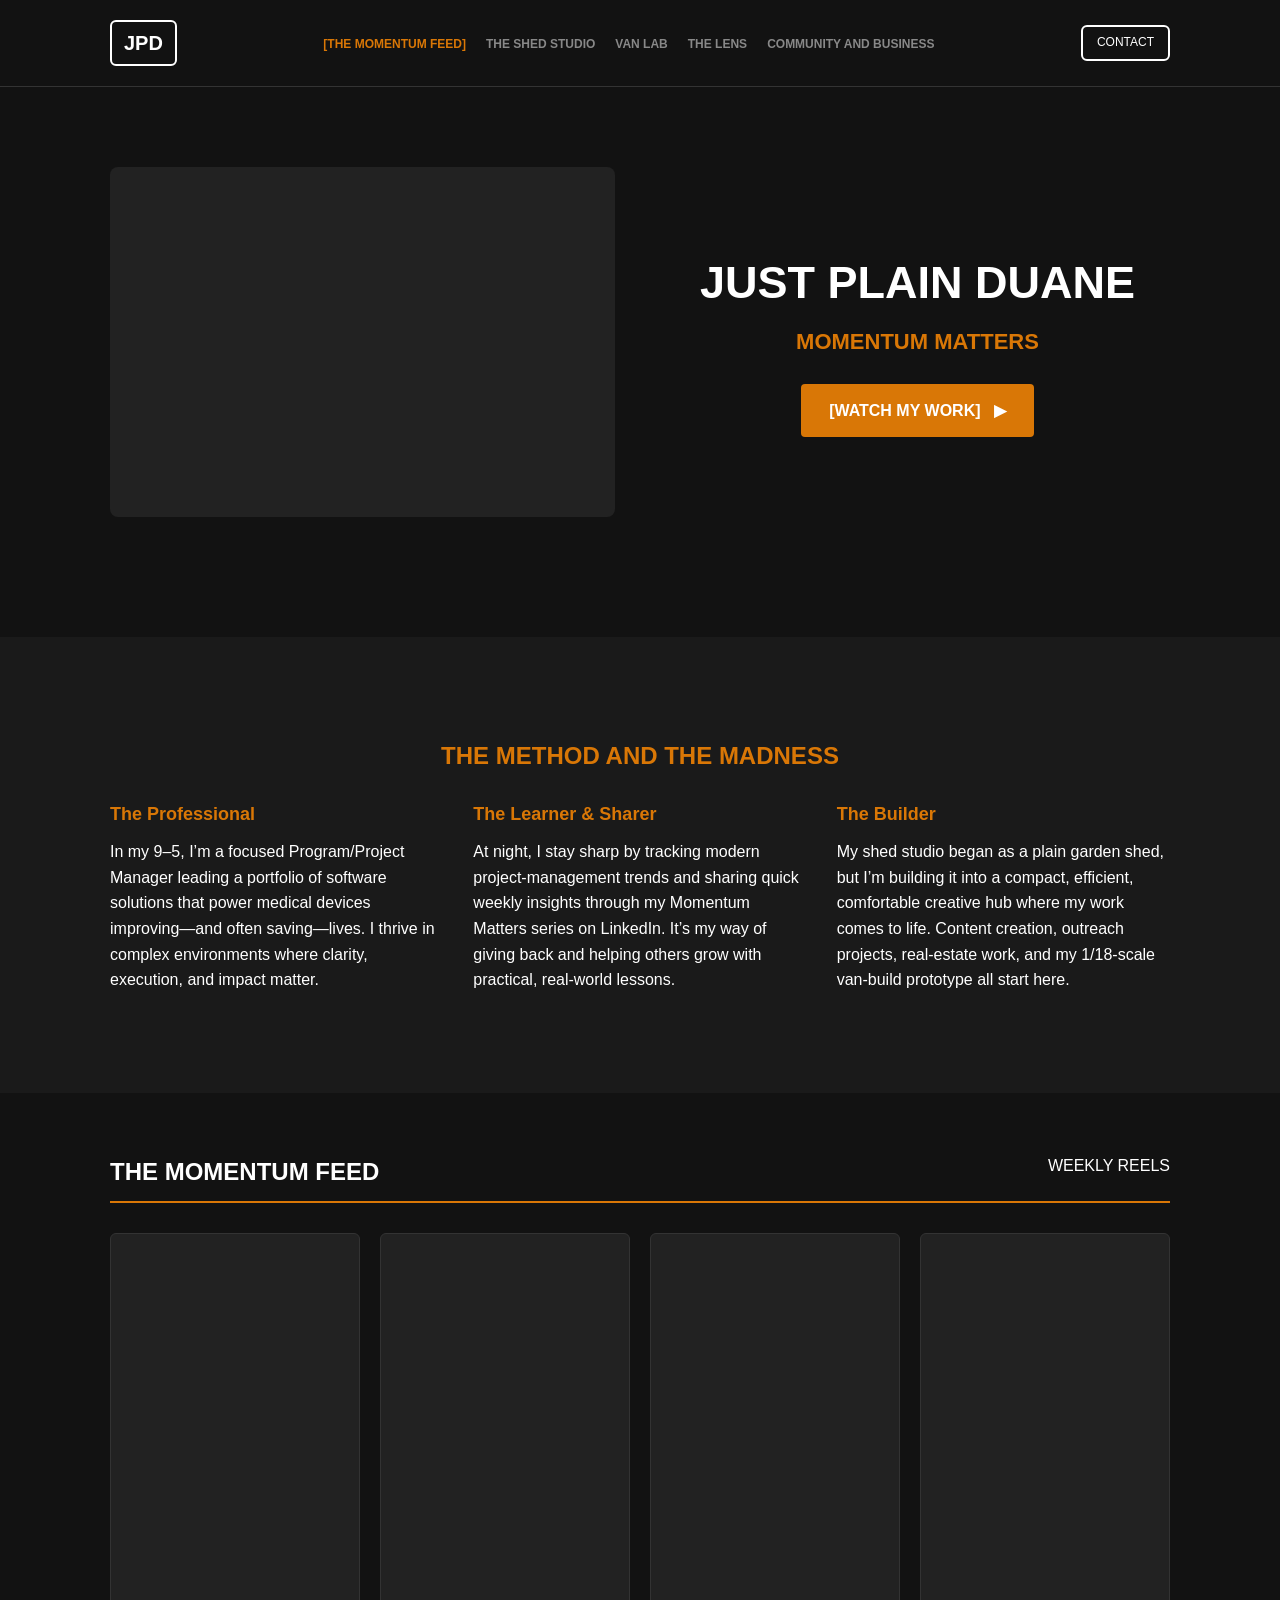
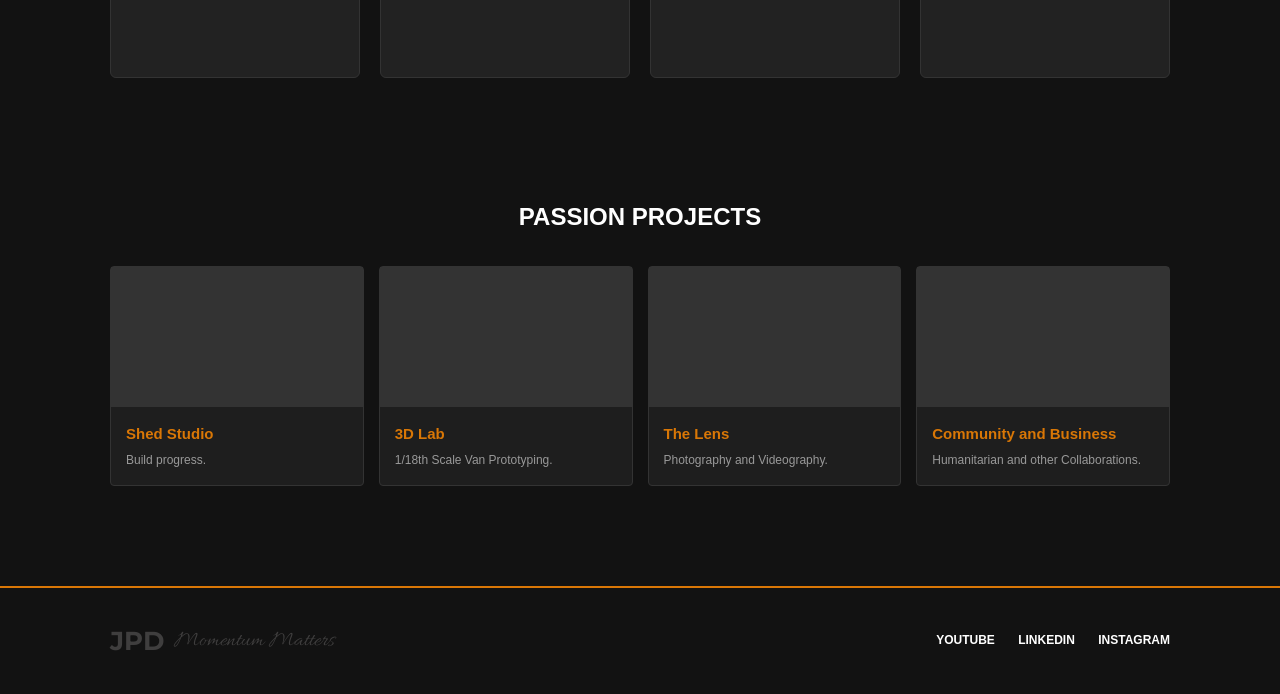
==== index.html @ 59cb5294 "Method section Mobile fix" ====
<!DOCTYPE html>
<html lang="en">
<head>
    <meta charset="UTF-8">
    <meta name="viewport" content="width=device-width, initial-scale=1.0">
    <link href="https://fonts.googleapis.com/css2?family=Montserrat:wght@700&family=Pacifico&display=swap" rel="stylesheet">
    <link href="https://fonts.googleapis.com/css2?family=Great+Vibes&display=swap" rel="stylesheet">
    <link href="https://fonts.googleapis.com/css2?family=Dancing+Script:wght@400&display=swap" rel="stylesheet">
    <link href="https://fonts.googleapis.com/css2?family=Allura&display=swap" rel="stylesheet">
    <link href="https://fonts.googleapis.com/css2?family=Parisienne&display=swap" rel="stylesheet">
    <title>JPD | Momentum Matters</title>
    <link rel="stylesheet" href="style.css">
</head>

<body>

<header class="main-header">
    <div class="container header-container">
        <div class="logo-box">JPD</div>

        <nav class="main-nav">
            <ul>
                <li><a href="#" class="active">[THE MOMENTUM FEED]</a></li>
                <li><a href="#">THE SHED STUDIO</a></li>
                <li><a href="#">VAN LAB</a></li>
                <li><a href="#">THE LENS</a></li>
                <li><a href="#">COMMUNITY AND BUSINESS</a></li>
            </ul>
        </nav>

        <div class="hamburger" id="hamburger">
            <span></span><span></span><span></span>
        </div>

        <a href="#" class="btn-outline">CONTACT</a>
    </div>

    <div class="mobile-nav" id="mobileNav">
        <a href="#">THE MOMENTUM FEED</a>
        <a href="#">THE SHED STUDIO</a>
        <a href="#">VAN LAB</a>
        <a href="#">THE LENS</a>
        <a href="#">COMMUNITY AND BUSINESS</a>
        <a href="#">CONTACT</a>
    </div>
</header>

<section class="hero">
    <div class="container hero-container">

        <div class="hero-image"></div>

        <div class="hero-content">
            <div class="hero-text-wrap">
                <h1 class="hero-title">JUST PLAIN DUANE</h1>
                <p class="hero-subtitle">MOMENTUM MATTERS</p>
                <a href="#" class="btn-primary">[WATCH MY WORK] &nbsp; &#9654;</a>
            </div>
        </div>

    </div>
</section>

<section class="method">
    <div class="container">
        <h2 class="method-title">THE METHOD AND THE MADNESS</h2>

        <div class="method-grid">

            <div class="method-col">
                <h3 class="title-desktop">The Professional</h3>
                <h3 class="title-mobile">The Pro</h3>

                <p class="desktop-text">
                    In my 9–5, I’m a focused Program/Project Manager leading a portfolio of software solutions that power medical devices improving—and often saving—lives. I thrive in complex environments where clarity, execution, and impact matter.
                </p>

                <p class="mobile-text">
                    By day, I’m a Program Manager leading software that powers life‑changing medical devices.
                </p>
            </div>

            <div class="method-col">
                <h3 class="title-desktop">The Learner &amp; Sharer</h3>
                <h3 class="title-mobile">The Learner</h3>

                <p class="desktop-text">
                    At night, I stay sharp by tracking modern project‑management trends and sharing quick weekly insights through my Momentum Matters series on LinkedIn. It’s my way of giving back and helping others grow with practical, real‑world lessons.
                </p>

                <p class="mobile-text">
                    By night, I track the latest PM trends, grow through real‑world lessons, and share what I learn with the world.
                </p>
            </div>

            <div class="method-col">
                <h3 class="title-desktop">The Builder</h3>
                <h3 class="title-mobile">The Builder</h3>

                <p class="desktop-text">
                  My shed studio began as a plain garden shed, but I’m building it into a compact, efficient, comfortable creative hub where my work comes to life. Content creation, outreach projects, real‑estate work, and my 1/18‑scale van‑build prototype all start here.
              </p>

                <p class="mobile-text">
                   By weekends, I’m in my creative hub — shooting, building, and bringing hands‑on projects to life.
                </p>
            </div>

        </div>
    </div>
</section>

<section class="feed">
    <div class="container">
        <div class="feed-header">
            <h2>THE MOMENTUM FEED</h2>
            <span>WEEKLY REELS</span>
        </div>
        <div class="reel-row">
            <div class="reel-box"></div>
            <div class="reel-box"></div>
            <div class="reel-box"></div>
            <div class="reel-box reel-hide-mobile"></div> 
        </div>
    </div>
</section>

<section class="pillars">
    <div class="container">
        <h2 style="text-align:center; margin-bottom:30px;">PASSION PROJECTS</h2>

        <div class="pillar-row">

            <div class="pillar">
                <div class="pillar-img"></div>
                <h4>Shed Studio</h4>
                <p>Build progress.</p>
            </div>

            <div class="pillar">
                <div class="pillar-img"></div>
                <h4>3D Lab</h4>
                <p>1/18th Scale Van Prototyping.</p>
            </div>

          <div class="pillar">
                <div class="pillar-img"></div>
            <h4>The Lens</h4>
              <p>Photography and Videography.</p>
            </div>

            <div class="pillar pillar-hide-mobile">
                <div class="pillar-img"></div>
                <h4>Community and Business</h4>
              <p>Humanitarian and other Collaborations.</p>
            </div>

        </div>
    </div>
</section>

<footer class="footer">
    <div class="container footer-wrap">
        <div class="footer-brand">
            <span class="footer-jpd">JPD</span>
            <span class="footer-tagline">Momentum Matters</span>
        </div>

        <div class="socials">
            <a href="#">YOUTUBE</a>
            <a href="#">LINKEDIN</a>
            <a href="#">INSTAGRAM</a>
        </div>
    </div>
</footer>

<script src="script.js"></script>
</body>
</html>
---- style.css ----
/* GLOBAL */
* {
    margin: 0;
    padding: 0;
    box-sizing: border-box;
}

body {
    background: #121212;
    color: #fff;
    font-family: 'Segoe UI', Arial, sans-serif;
    line-height: 1.6;
}

.container {
    max-width: 1100px;
    margin: 0 auto;
    padding: 0 20px;
}

/* DESKTOP DEFAULT — hide mobile versions */
.title-mobile,
.mobile-text {
    display: none;
}

/* HEADER */
.main-header {
    padding: 20px 0;
    border-bottom: 1px solid #333;
    position: relative;
}

.header-container {
    display: flex;
    justify-content: space-between;
    align-items: center;
}

.logo-box {
    font-weight: 600;
    border: 2px solid #fff;
    padding: 5px 12px;
    font-size: 20px;
    border-radius: 6px;
}

/* CONTACT BUTTON */
.btn-outline {
    color: #fff;
    border: 2px solid #fff;
    padding: 6px 14px;
    text-decoration: none;
    font-size: 12px;
    border-radius: 6px;
    transition: 0.3s;
}

.btn-outline:hover {
    border-color: #d97706;
    color: #d97706;
}

/* NAVIGATION */
.main-nav ul {
    display: flex;
    gap: 20px;
    list-style: none;
}

.main-nav a {
    color: #888;
    text-decoration: none;
    font-size: 12px;
    font-weight: bold;
    text-transform: uppercase;
}

.main-nav a.active {
    color: #d97706;
}

/* HAMBURGER */
.hamburger {
    display: none;
    flex-direction: column;
    gap: 4px;
    cursor: pointer;
}

.hamburger span {
    width: 22px;
    height: 2px;
    background: #fff;
    border-radius: 2px;
}

/* MOBILE NAV */
.mobile-nav {
    display: none;
    flex-direction: column;
    background: #1a1a1a;
    padding: 20px;
    border-top: 1px solid #333;
}

.mobile-nav a {
    color: #fff;
    padding: 10px 0;
    text-decoration: none;
    font-size: 14px;
    border-bottom: 1px solid #333;
}

/* HERO */
.hero {
    padding: 80px 0 120px 0;
}

.hero-container {
    display: flex;
    align-items: center;
    gap: 50px;
}

.hero-image {
    flex: 1;
    background: #222;
    height: 350px;
    border-radius: 8px;
}

.hero-content {
    flex: 1;
    display: flex;
    justify-content: center;
    align-items: flex-end;
    text-align: center;
}

.hero-title {
    font-size: 45px;
    margin-bottom: 5px;
}

.hero-subtitle {
    color: #d97706;
    font-size: 22px;
    font-weight: bold;
    margin-bottom: 25px;
}

.btn-primary {
    background: #d97706;
    color: #fff;
    padding: 14px 28px;
    text-decoration: none;
    font-weight: bold;
    border-radius: 4px;
    display: inline-block;
}

/* METHOD */
.method {
    padding: 100px 0;
    background: #1a1a1a;
}

.method-title {
    text-align: center;
    color: #d97706;
    margin-bottom: 25px;
}

.method-grid {
    display: grid;
    grid-template-columns: repeat(3, 1fr);
    gap: 30px;
}

.method-col h3 {
    color: #d97706;
    margin-bottom: 10px;
    font-size: 18px;
}

/* FEED */
.feed {
    padding: 60px 0;
}

.feed-header {
    border-bottom: 2px solid #d97706;
    display: flex;
    justify-content: space-between;
    padding-bottom: 10px;
    margin-bottom: 30px;
}

/* REELS — DESKTOP */
.reel-row {
    display: grid !important;
    grid-template-columns: repeat(4, 1fr) !important;
    gap: 20px !important;
}

.reel-box {
    background: #222;
    border: 1px solid #333;
    border-radius: 6px;
    aspect-ratio: 9 / 16;
    width: 100%;
}

/* PILLARS */
.pillars {
    padding: 60px 0;
}

.pillar-row {
    display: grid;
    grid-template-columns: repeat(4, 1fr);
    gap: 15px;
}

.pillar {
    background: #1e1e1e;
    border: 1px solid #333;
    border-radius: 4px;
    padding-bottom: 15px;
}

.pillar-img {
    height: 140px;
    background: #333;
    margin-bottom: 15px;
}

.pillar h4 {
    padding: 0 15px;
    color: #d97706;
    font-size: 15px;
    margin-bottom: 5px;
}

.pillar p {
    padding: 0 15px;
    font-size: 12px;
    color: #999;
}

/* FOOTER — DESKTOP */
.footer {
    border-top: 2px solid #d97706;
    padding: 40px 0;
    margin-top: 40px;
}

.footer-wrap {
    display: flex;
    justify-content: space-between;
    align-items: center;
    font-size: 12px;
    color: #666;
}

.footer-brand {
    display: flex;
    flex-direction: row;
    align-items: center;
    gap: 10px;
}

.footer-jpd {
    font-family: 'Montserrat', sans-serif;
    font-weight: 700;
    font-size: 1.6rem;
    color: #3F3E3E;
    line-height: 1;
}

.footer-tagline {
    font-family: 'Allura', cursive;
    font-size: 1.4rem;
    font-weight: 400;
    color: #3F3E3E;
    line-height: 1;
}

.socials a {
    color: #fff;
    text-decoration: none;
    margin-left: 20px;
    font-weight: bold;
}

/* MOBILE — ALL OVERRIDES */
@media (max-width: 768px) {

    /* Header */
    .main-nav { display: none; }
    .hamburger { display: flex; }
    .btn-outline { display: none; }

    /* Hero */
    .hero-container {
        flex-direction: column;
        text-align: center;
    }

    /* Method */
    .method-grid {
        grid-template-columns: 1fr;
        gap: 25px;
    }

    .title-desktop,
    .desktop-text {
        display: none;
    }

    .title-mobile,
    .mobile-text {
        display: block;
    }

    .title-mobile {
        color: #d97706;
        font-size: 18px;
        margin-bottom: 8px;
        text-transform: uppercase;
    }

    .mobile-text {
        font-size: 14px;
        color: #ccc;
        line-height: 1.5;
    }

    /* REELS — MOBILE */
    .reel-row {
        grid-template-columns: repeat(3, 1fr) !important;
        gap: 12px !important;
    }

    /* Target the 4th box specifically for the Momentum Feed */
    .reel-hide-mobile {
        display: none !important;
    }

    .reel-box {
        aspect-ratio: 9 / 16;
    }

    /* Passion Projects */
    .pillar-hide-mobile {
        display: none;
    }

    .pillar-row {
        grid-template-columns: 1fr;
        gap: 20px;
    }

    /* Footer */
    .footer-wrap {
        flex-direction: column;
        text-align: center;
        gap: 20px;
    }

    .footer-brand {
        flex-direction: column;
        align-items: center;
        gap: 6px;
    }

    .footer-jpd {
        font-size: 1.8rem;
    }

    .footer-tagline {
        font-size: 1.4rem;
        line-height: 1.1;
    }

    .socials {
        display: flex;
        flex-direction: column;
        gap: 10px;
        margin-left: 0;
    }

    .socials a {
        margin-left: 0;
        font-size: 14px;
        letter-spacing: 1px;
    }
}
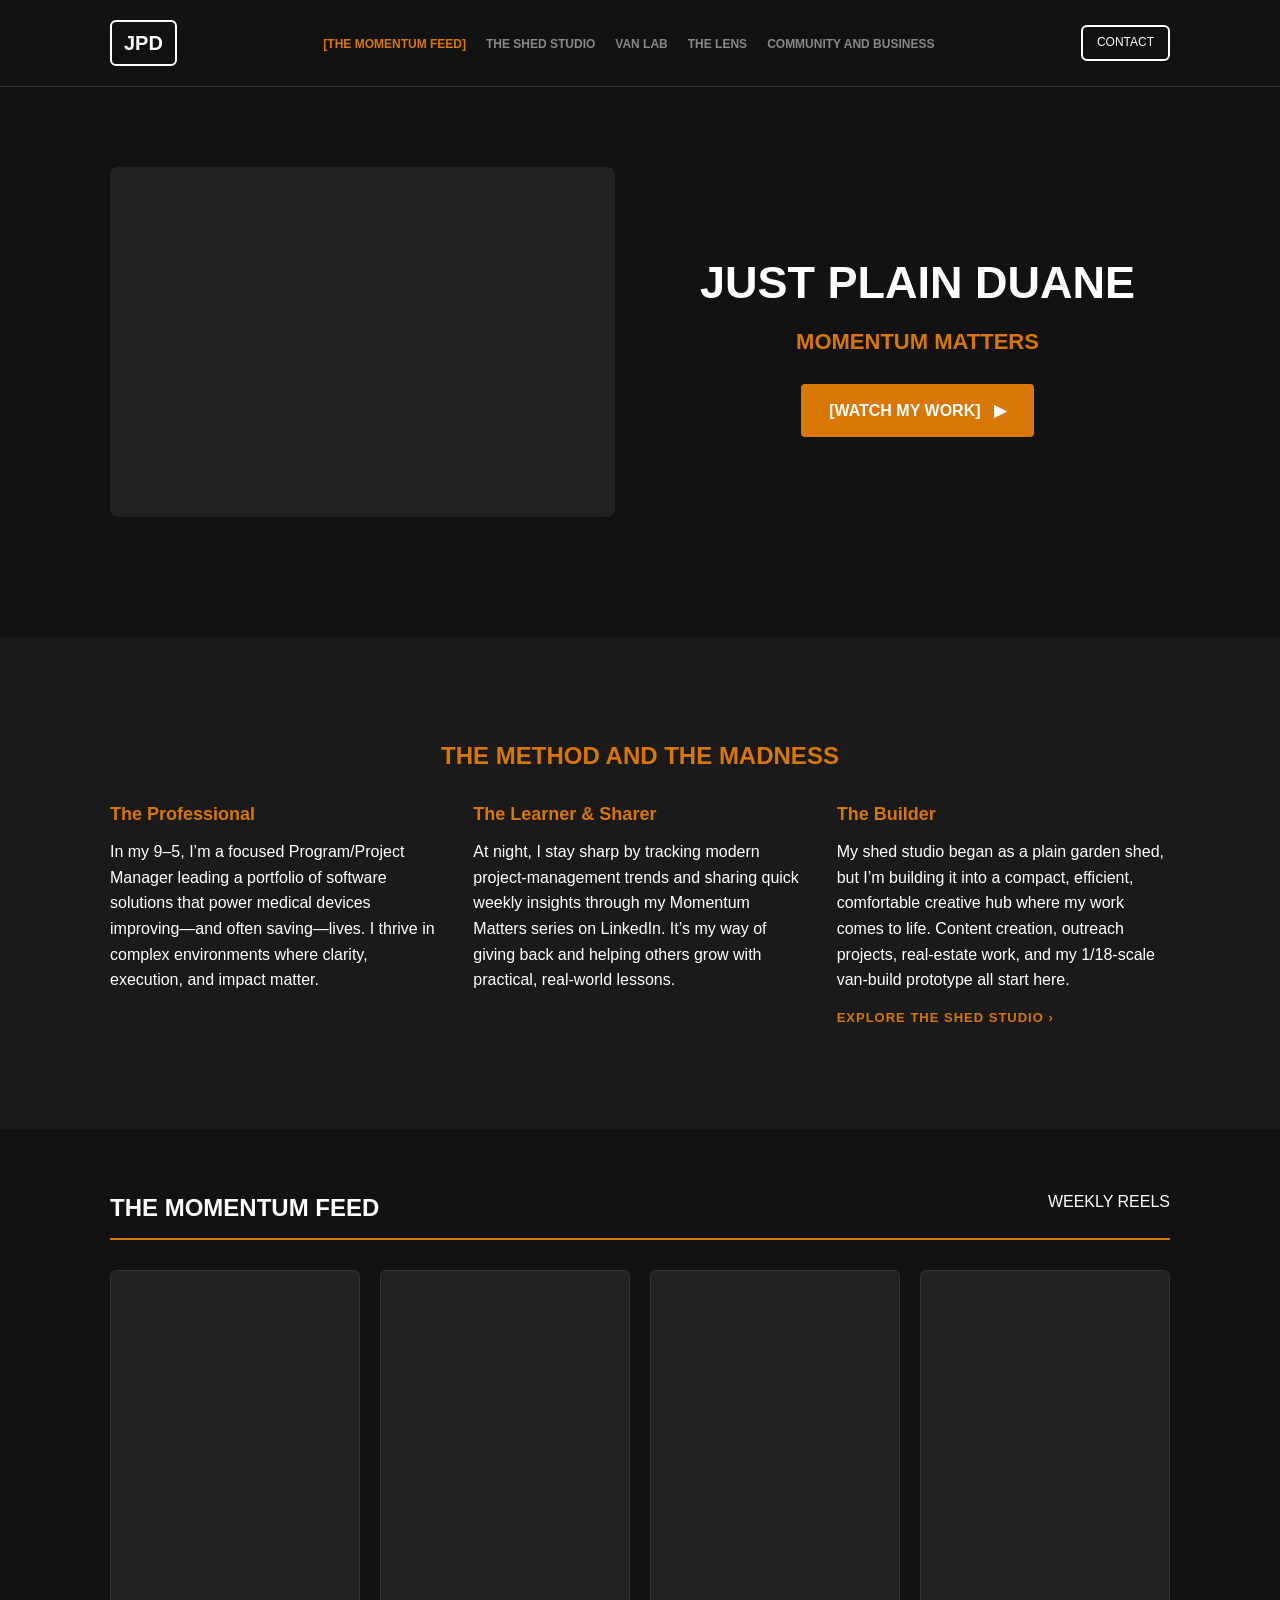
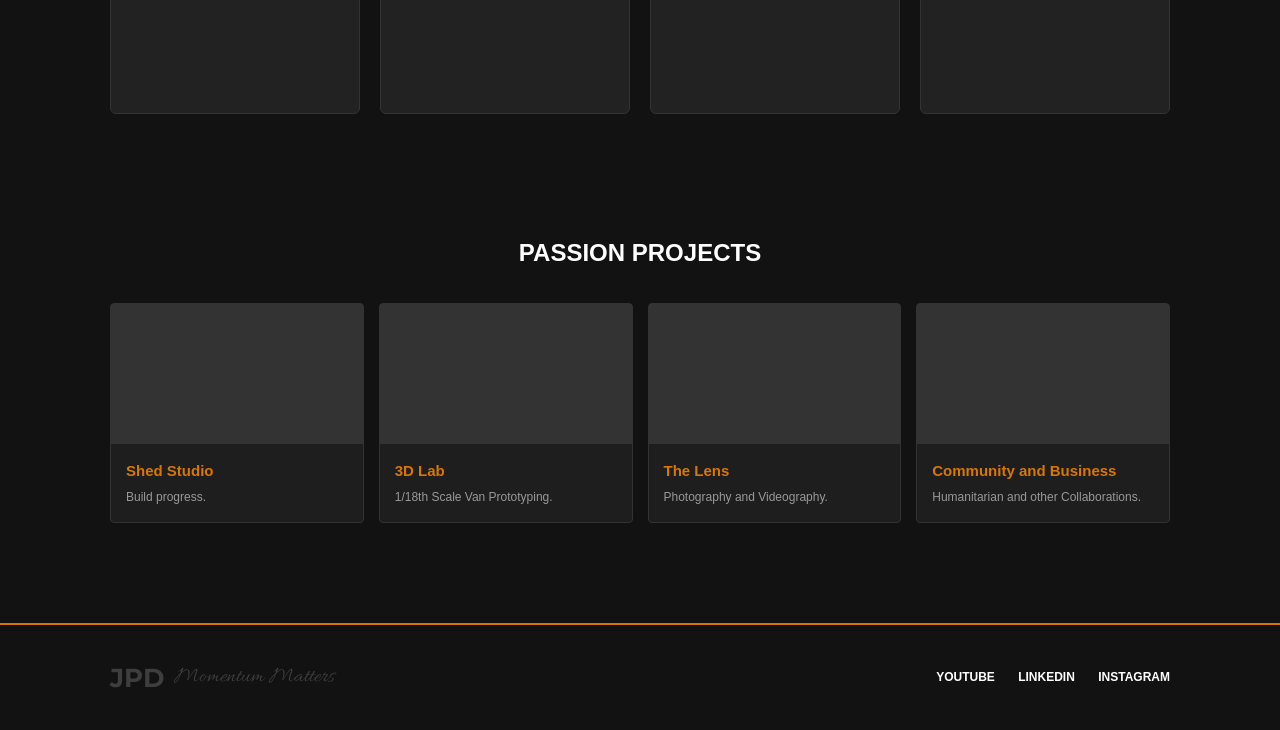
==== commit 1b490879: "Add The Shed Studio page with nav links and CSS scaffolding Co-authored-by: duanerog-design <2672032" ====
--- a/index.html
+++ b/index.html
@@ -21,7 +21,7 @@
         <nav class="main-nav">
             <ul>
                 <li><a href="#" class="active">[THE MOMENTUM FEED]</a></li>
-                <li><a href="#">THE SHED STUDIO</a></li>
+                <li><a href="shed-studio.html">THE SHED STUDIO</a></li>
                 <li><a href="#">VAN LAB</a></li>
                 <li><a href="#">THE LENS</a></li>
                 <li><a href="#">COMMUNITY AND BUSINESS</a></li>
@@ -37,7 +37,7 @@
 
     <div class="mobile-nav" id="mobileNav">
         <a href="#">THE MOMENTUM FEED</a>
-        <a href="#">THE SHED STUDIO</a>
+        <a href="shed-studio.html">THE SHED STUDIO</a>
         <a href="#">VAN LAB</a>
         <a href="#">THE LENS</a>
         <a href="#">COMMUNITY AND BUSINESS</a>
@@ -104,6 +104,8 @@
                 <p class="mobile-text">
                    By weekends, I’m in my creative hub — shooting, building, and bringing hands‑on projects to life.
                 </p>
+
+                <a href="shed-studio.html" class="studio-link">EXPLORE THE SHED STUDIO &rsaquo;</a>
             </div>
 
         </div>
@@ -131,11 +133,11 @@
 
         <div class="pillar-row">
 
-            <div class="pillar">
+            <a href="shed-studio.html" class="pillar">
                 <div class="pillar-img"></div>
                 <h4>Shed Studio</h4>
                 <p>Build progress.</p>
-            </div>
+            </a>
 
             <div class="pillar">
                 <div class="pillar-img"></div>
--- a/style.css
+++ b/style.css
@@ -396,4 +396,229 @@
         font-size: 14px;
         letter-spacing: 1px;
     }
+}
+
+/* ===== SHED STUDIO PAGE ===== */
+
+/* Studio Hero */
+.studio-hero {
+    padding: 80px 0 120px 0;
+}
+
+.studio-hero-container {
+    display: flex;
+    align-items: center;
+    gap: 50px;
+}
+
+.studio-hero-image {
+    flex: 1;
+    background: #222;
+    height: 400px;
+    border-radius: 8px;
+}
+
+.studio-hero-content {
+    flex: 1;
+    display: flex;
+    align-items: center;
+}
+
+.studio-eyebrow {
+    color: #d97706;
+    font-size: 12px;
+    font-weight: bold;
+    letter-spacing: 2px;
+    margin-bottom: 10px;
+}
+
+.studio-hero-title {
+    font-size: 42px;
+    line-height: 1.1;
+    margin-bottom: 10px;
+}
+
+.studio-hero-subtitle {
+    color: #d97706;
+    font-size: 18px;
+    font-weight: bold;
+    margin-bottom: 20px;
+}
+
+.studio-hero-desc {
+    color: #ccc;
+    font-size: 15px;
+    line-height: 1.7;
+}
+
+/* Studio Section Title */
+.studio-section-title {
+    text-align: center;
+    color: #d97706;
+    margin-bottom: 30px;
+}
+
+/* Studio At A Glance */
+.studio-glance {
+    padding: 80px 0;
+    background: #1a1a1a;
+}
+
+.studio-glance-grid {
+    display: grid;
+    grid-template-columns: repeat(3, 1fr);
+    gap: 30px;
+}
+
+.studio-glance-card {
+    background: #222;
+    border: 1px solid #333;
+    border-radius: 6px;
+    padding: 30px 20px;
+    text-align: center;
+}
+
+.studio-glance-icon {
+    width: 60px;
+    height: 60px;
+    background: #333;
+    border-radius: 50%;
+    margin: 0 auto 20px;
+}
+
+.studio-glance-card h4 {
+    color: #d97706;
+    font-size: 16px;
+    margin-bottom: 12px;
+}
+
+.studio-glance-card p {
+    color: #999;
+    font-size: 13px;
+    line-height: 1.6;
+}
+
+/* The Build */
+.studio-build {
+    padding: 80px 0;
+}
+
+.studio-build-header {
+    border-bottom: 2px solid #d97706;
+    display: flex;
+    justify-content: space-between;
+    padding-bottom: 10px;
+    margin-bottom: 30px;
+}
+
+.studio-build-grid {
+    display: grid;
+    grid-template-columns: 2fr 1fr;
+    gap: 15px;
+}
+
+.studio-build-img--large {
+    background: #222;
+    border: 1px solid #333;
+    border-radius: 6px;
+    height: 360px;
+}
+
+.studio-build-side {
+    display: flex;
+    flex-direction: column;
+    gap: 15px;
+}
+
+.studio-build-img {
+    background: #222;
+    border: 1px solid #333;
+    border-radius: 6px;
+    flex: 1;
+    min-height: 160px;
+}
+
+/* Studio Gallery */
+.studio-gallery {
+    padding: 80px 0;
+    background: #1a1a1a;
+}
+
+.studio-gallery-grid {
+    display: grid;
+    grid-template-columns: repeat(3, 1fr);
+    gap: 15px;
+}
+
+.studio-gallery-item {
+    background: #222;
+    border: 1px solid #333;
+    border-radius: 6px;
+    aspect-ratio: 4 / 3;
+}
+
+/* Latest from the Studio feed */
+.studio-feed {
+    padding: 60px 0;
+}
+
+/* Studio link in Method section */
+.studio-link {
+    display: inline-block;
+    margin-top: 15px;
+    color: #d97706;
+    text-decoration: none;
+    font-size: 13px;
+    font-weight: bold;
+    letter-spacing: 1px;
+}
+
+.studio-link:hover {
+    text-decoration: underline;
+}
+
+/* Pillar as a link */
+a.pillar {
+    text-decoration: none;
+    display: block;
+    color: inherit;
+    transition: border-color 0.2s;
+}
+
+a.pillar:hover {
+    border-color: #d97706;
+}
+
+/* Mobile overrides for Shed Studio page */
+@media (max-width: 768px) {
+
+    .studio-hero-container {
+        flex-direction: column;
+        text-align: center;
+    }
+
+    .studio-hero-title {
+        font-size: 30px;
+    }
+
+    .studio-glance-grid {
+        grid-template-columns: 1fr;
+        gap: 20px;
+    }
+
+    .studio-build-grid {
+        grid-template-columns: 1fr;
+    }
+
+    .studio-build-img--large {
+        height: 220px;
+    }
+
+    .studio-build-side {
+        flex-direction: row;
+    }
+
+    .studio-gallery-grid {
+        grid-template-columns: repeat(2, 1fr);
+    }
 }
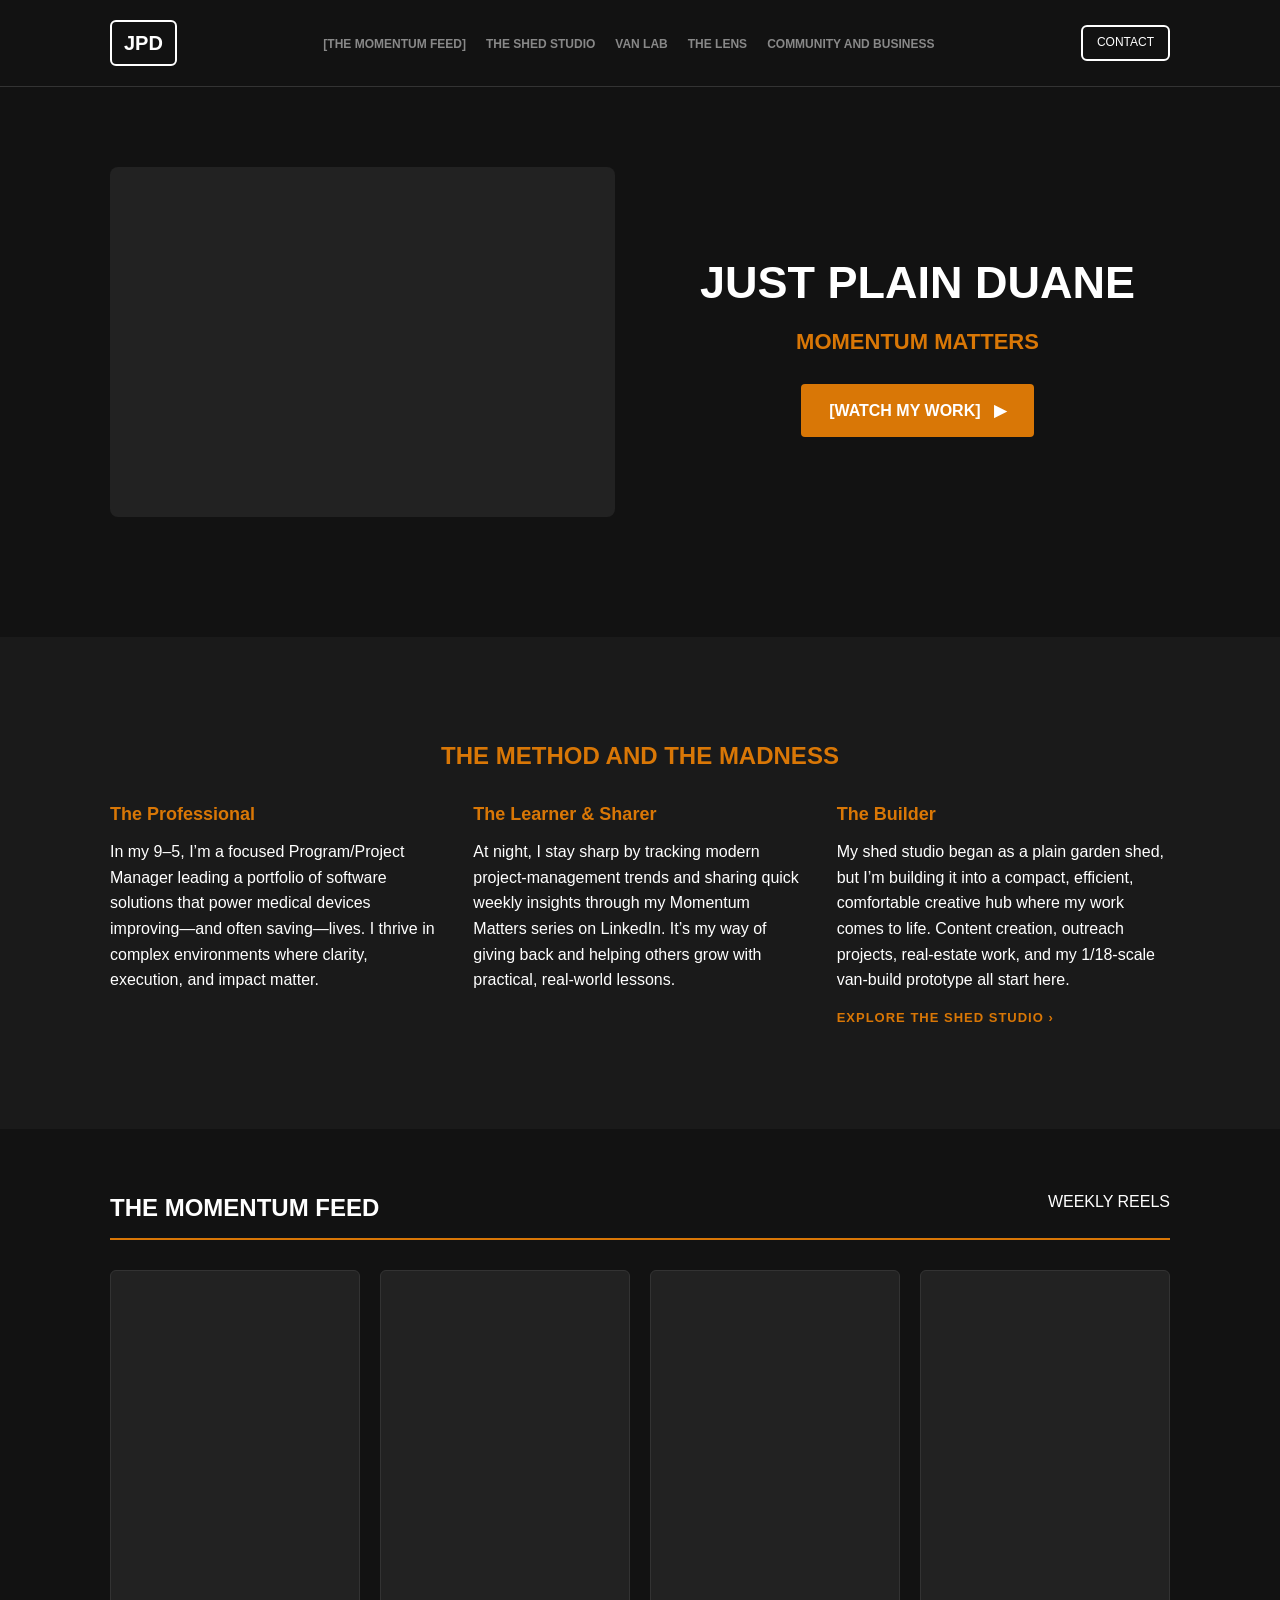
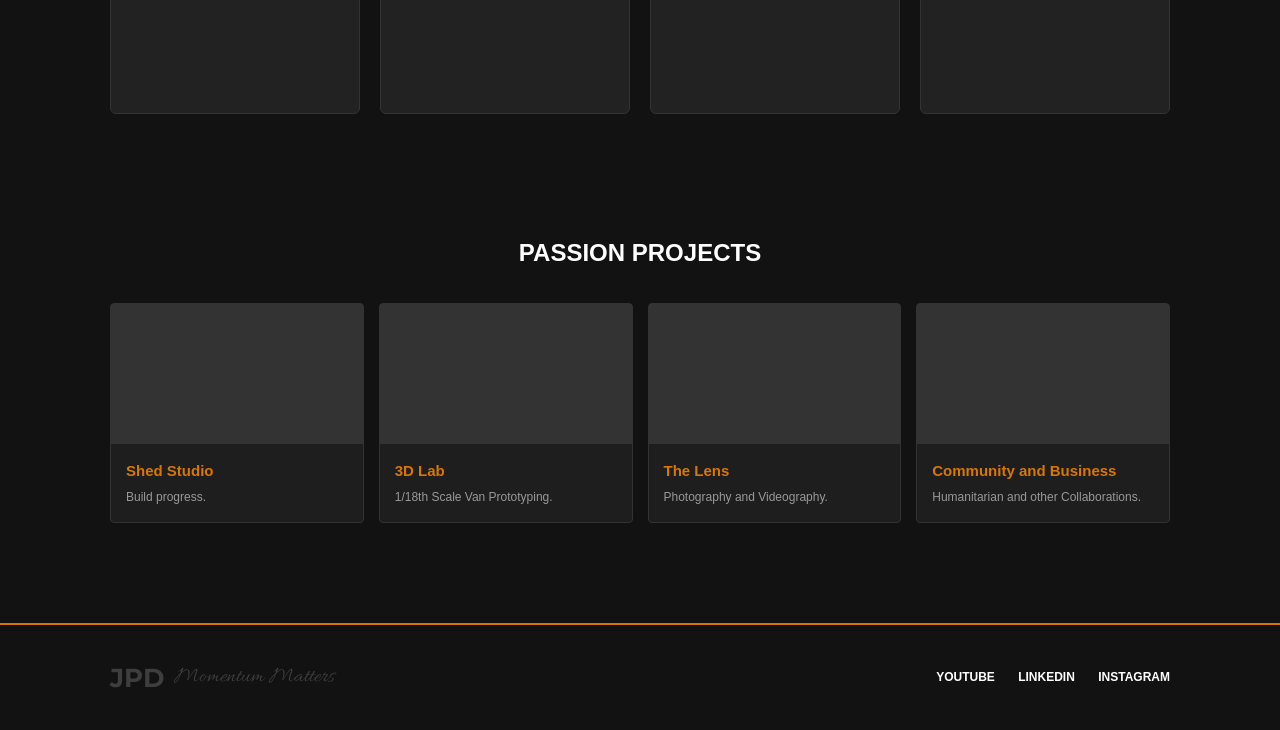
==== commit d8e05210: "Add 4 new page scaffolds: Momentum Feed, Van Lab, The Lens, Community & Business Co-authored-by: dua" ====
--- a/index.html
+++ b/index.html
@@ -16,15 +16,15 @@
 
 <header class="main-header">
     <div class="container header-container">
-        <div class="logo-box">JPD</div>
+        <a href="index.html" class="logo-box">JPD</a>
 
         <nav class="main-nav">
             <ul>
-                <li><a href="#" class="active">[THE MOMENTUM FEED]</a></li>
+                <li><a href="momentum-feed.html">[THE MOMENTUM FEED]</a></li>
                 <li><a href="shed-studio.html">THE SHED STUDIO</a></li>
-                <li><a href="#">VAN LAB</a></li>
-                <li><a href="#">THE LENS</a></li>
-                <li><a href="#">COMMUNITY AND BUSINESS</a></li>
+                <li><a href="van-lab.html">VAN LAB</a></li>
+                <li><a href="the-lens.html">THE LENS</a></li>
+                <li><a href="community-business.html">COMMUNITY AND BUSINESS</a></li>
             </ul>
         </nav>
 
@@ -36,11 +36,11 @@
     </div>
 
     <div class="mobile-nav" id="mobileNav">
-        <a href="#">THE MOMENTUM FEED</a>
+        <a href="momentum-feed.html">THE MOMENTUM FEED</a>
         <a href="shed-studio.html">THE SHED STUDIO</a>
-        <a href="#">VAN LAB</a>
-        <a href="#">THE LENS</a>
-        <a href="#">COMMUNITY AND BUSINESS</a>
+        <a href="van-lab.html">VAN LAB</a>
+        <a href="the-lens.html">THE LENS</a>
+        <a href="community-business.html">COMMUNITY AND BUSINESS</a>
         <a href="#">CONTACT</a>
     </div>
 </header>
@@ -139,23 +139,23 @@
                 <p>Build progress.</p>
             </a>
 
-            <div class="pillar">
+            <a href="van-lab.html" class="pillar">
                 <div class="pillar-img"></div>
                 <h4>3D Lab</h4>
                 <p>1/18th Scale Van Prototyping.</p>
-            </div>
+            </a>
 
-          <div class="pillar">
+          <a href="the-lens.html" class="pillar">
                 <div class="pillar-img"></div>
             <h4>The Lens</h4>
               <p>Photography and Videography.</p>
-            </div>
+            </a>
 
-            <div class="pillar pillar-hide-mobile">
+            <a href="community-business.html" class="pillar pillar-hide-mobile">
                 <div class="pillar-img"></div>
                 <h4>Community and Business</h4>
               <p>Humanitarian and other Collaborations.</p>
-            </div>
+            </a>
 
         </div>
     </div>
--- a/style.css
+++ b/style.css
@@ -43,6 +43,8 @@
     padding: 5px 12px;
     font-size: 20px;
     border-radius: 6px;
+    color: #fff;
+    text-decoration: none;
 }
 
 /* CONTACT BUTTON */
@@ -621,4 +623,440 @@
     .studio-gallery-grid {
         grid-template-columns: repeat(2, 1fr);
     }
+}
+
+/* ===== MOMENTUM FEED PAGE ===== */
+
+.feed-page-hero {
+    padding: 80px 0 120px 0;
+}
+
+.feed-page-hero-container {
+    display: flex;
+    align-items: center;
+    gap: 50px;
+}
+
+.feed-page-hero-image {
+    flex: 1;
+    background: #222;
+    height: 400px;
+    border-radius: 8px;
+}
+
+.feed-page-hero-content {
+    flex: 1;
+    display: flex;
+    align-items: center;
+}
+
+.feed-page-hero-title {
+    font-size: 42px;
+    line-height: 1.1;
+    margin-bottom: 10px;
+}
+
+.feed-page-hero-subtitle {
+    color: #d97706;
+    font-size: 18px;
+    font-weight: bold;
+    margin-bottom: 20px;
+}
+
+.feed-page-hero-desc {
+    color: #ccc;
+    font-size: 15px;
+    line-height: 1.7;
+}
+
+.feed-page-reels {
+    padding: 60px 0;
+}
+
+.feed-page-reels--alt {
+    background: #1a1a1a;
+    padding: 0 0 60px 0;
+}
+
+/* ===== VAN LAB PAGE ===== */
+
+.vanlab-status {
+    display: grid;
+    grid-template-columns: repeat(3, 1fr);
+    gap: 30px;
+}
+
+.vanlab-status-card {
+    background: #222;
+    border: 1px solid #333;
+    border-radius: 6px;
+    padding: 30px 20px;
+    text-align: center;
+}
+
+.vanlab-status-badge {
+    display: inline-block;
+    background: #d97706;
+    color: #fff;
+    font-size: 11px;
+    font-weight: bold;
+    letter-spacing: 1px;
+    padding: 3px 10px;
+    border-radius: 3px;
+    margin-bottom: 15px;
+}
+
+.vanlab-status-badge--pending {
+    background: #333;
+    color: #888;
+}
+
+.vanlab-status-card h4 {
+    color: #d97706;
+    font-size: 16px;
+    margin-bottom: 12px;
+}
+
+.vanlab-status-card p:not(.vanlab-status-badge) {
+    color: #999;
+    font-size: 13px;
+    line-height: 1.6;
+}
+
+.vanlab-status-card--pending {
+    opacity: 0.75;
+}
+
+/* ===== THE LENS PAGE ===== */
+
+.lens-hero {
+    padding: 80px 0 120px 0;
+}
+
+.lens-hero-container {
+    display: flex;
+    align-items: center;
+    gap: 50px;
+}
+
+.lens-hero-image {
+    flex: 1;
+    background: #222;
+    height: 400px;
+    border-radius: 8px;
+}
+
+.lens-hero-content {
+    flex: 1;
+    display: flex;
+    align-items: center;
+}
+
+.lens-hero-title {
+    font-size: 42px;
+    line-height: 1.1;
+    margin-bottom: 10px;
+}
+
+.lens-hero-subtitle {
+    color: #d97706;
+    font-size: 18px;
+    font-weight: bold;
+    margin-bottom: 20px;
+}
+
+.lens-hero-desc {
+    color: #ccc;
+    font-size: 15px;
+    line-height: 1.7;
+}
+
+.lens-gallery {
+    padding: 80px 0;
+    background: #1a1a1a;
+}
+
+.lens-gallery--alt {
+    background: #121212;
+}
+
+.lens-gallery-grid {
+    display: grid;
+    grid-template-columns: repeat(3, 1fr);
+    gap: 15px;
+}
+
+.lens-gallery-item {
+    background: #222;
+    border: 1px solid #333;
+    border-radius: 6px;
+    aspect-ratio: 4 / 3;
+}
+
+.lens-collections {
+    padding: 80px 0;
+}
+
+.lens-collections-desc {
+    color: #999;
+    font-size: 14px;
+    text-align: center;
+    margin-top: -15px;
+    margin-bottom: 35px;
+}
+
+.lens-collection-grid {
+    display: grid;
+    grid-template-columns: repeat(4, 1fr);
+    gap: 20px;
+}
+
+.lens-collection-card {
+    background: #1e1e1e;
+    border: 1px solid #333;
+    border-radius: 6px;
+    overflow: hidden;
+    text-decoration: none;
+    color: inherit;
+    display: block;
+    transition: border-color 0.2s;
+}
+
+.lens-collection-card:hover {
+    border-color: #d97706;
+}
+
+.lens-collection-img {
+    background: #333;
+    aspect-ratio: 4 / 3;
+}
+
+.lens-collection-info {
+    padding: 15px;
+}
+
+.lens-collection-info h4 {
+    color: #d97706;
+    font-size: 14px;
+    margin-bottom: 6px;
+}
+
+.lens-collection-info p {
+    color: #999;
+    font-size: 12px;
+    line-height: 1.5;
+}
+
+/* ===== COMMUNITY AND BUSINESS PAGE ===== */
+
+.comm-hero {
+    padding: 80px 0 120px 0;
+}
+
+.comm-hero-container {
+    display: flex;
+    align-items: center;
+    gap: 50px;
+}
+
+.comm-hero-image {
+    flex: 1;
+    background: #222;
+    height: 400px;
+    border-radius: 8px;
+}
+
+.comm-hero-content {
+    flex: 1;
+    display: flex;
+    align-items: center;
+}
+
+.comm-hero-title {
+    font-size: 42px;
+    line-height: 1.1;
+    margin-bottom: 10px;
+}
+
+.comm-hero-subtitle {
+    color: #d97706;
+    font-size: 18px;
+    font-weight: bold;
+    margin-bottom: 20px;
+}
+
+.comm-hero-desc {
+    color: #ccc;
+    font-size: 15px;
+    line-height: 1.7;
+}
+
+.comm-section {
+    padding: 80px 0;
+}
+
+.comm-section--alt {
+    background: #1a1a1a;
+}
+
+.comm-video-grid {
+    display: grid;
+    grid-template-columns: repeat(2, 1fr);
+    gap: 30px;
+}
+
+.comm-video-item {
+    background: #222;
+    border: 1px solid #333;
+    border-radius: 6px;
+    overflow: hidden;
+}
+
+.comm-video-thumb {
+    background: #2a2a2a;
+    aspect-ratio: 16 / 9;
+}
+
+.comm-video-info {
+    padding: 20px;
+}
+
+.comm-video-info h4 {
+    color: #d97706;
+    font-size: 16px;
+    margin-bottom: 8px;
+}
+
+.comm-video-info p {
+    color: #999;
+    font-size: 13px;
+    line-height: 1.6;
+}
+
+.comm-photo-grid {
+    display: grid;
+    grid-template-columns: repeat(3, 1fr);
+    gap: 20px;
+}
+
+.comm-photo-item {
+    background: #222;
+    border: 1px solid #333;
+    border-radius: 6px;
+    overflow: hidden;
+}
+
+.comm-photo-thumb {
+    background: #2a2a2a;
+    aspect-ratio: 4 / 3;
+}
+
+.comm-photo-info {
+    padding: 15px;
+}
+
+.comm-photo-info h4 {
+    color: #d97706;
+    font-size: 14px;
+    margin-bottom: 6px;
+}
+
+.comm-photo-info p {
+    color: #999;
+    font-size: 12px;
+    line-height: 1.5;
+}
+
+.comm-project-grid {
+    display: grid;
+    grid-template-columns: repeat(3, 1fr);
+    gap: 30px;
+}
+
+.comm-project-card {
+    background: #222;
+    border: 1px solid #333;
+    border-radius: 6px;
+    overflow: hidden;
+}
+
+.comm-project-img {
+    background: #2a2a2a;
+    aspect-ratio: 16 / 9;
+}
+
+.comm-project-info {
+    padding: 20px;
+}
+
+.comm-project-info h4 {
+    color: #d97706;
+    font-size: 16px;
+    margin-bottom: 8px;
+}
+
+.comm-project-info p {
+    color: #999;
+    font-size: 13px;
+    line-height: 1.6;
+}
+
+/* ===== MOBILE OVERRIDES FOR NEW PAGES ===== */
+@media (max-width: 768px) {
+
+    /* Momentum Feed Page */
+    .feed-page-hero-container {
+        flex-direction: column;
+        text-align: center;
+    }
+
+    .feed-page-hero-title {
+        font-size: 30px;
+    }
+
+    /* Van Lab */
+    .vanlab-status {
+        grid-template-columns: 1fr;
+        gap: 20px;
+    }
+
+    /* The Lens */
+    .lens-hero-container {
+        flex-direction: column;
+        text-align: center;
+    }
+
+    .lens-hero-title {
+        font-size: 30px;
+    }
+
+    .lens-gallery-grid {
+        grid-template-columns: repeat(2, 1fr);
+    }
+
+    .lens-collection-grid {
+        grid-template-columns: repeat(2, 1fr);
+    }
+
+    /* Community and Business */
+    .comm-hero-container {
+        flex-direction: column;
+        text-align: center;
+    }
+
+    .comm-hero-title {
+        font-size: 30px;
+    }
+
+    .comm-video-grid {
+        grid-template-columns: 1fr;
+    }
+
+    .comm-photo-grid {
+        grid-template-columns: repeat(2, 1fr);
+    }
+
+    .comm-project-grid {
+        grid-template-columns: 1fr;
+    }
 }
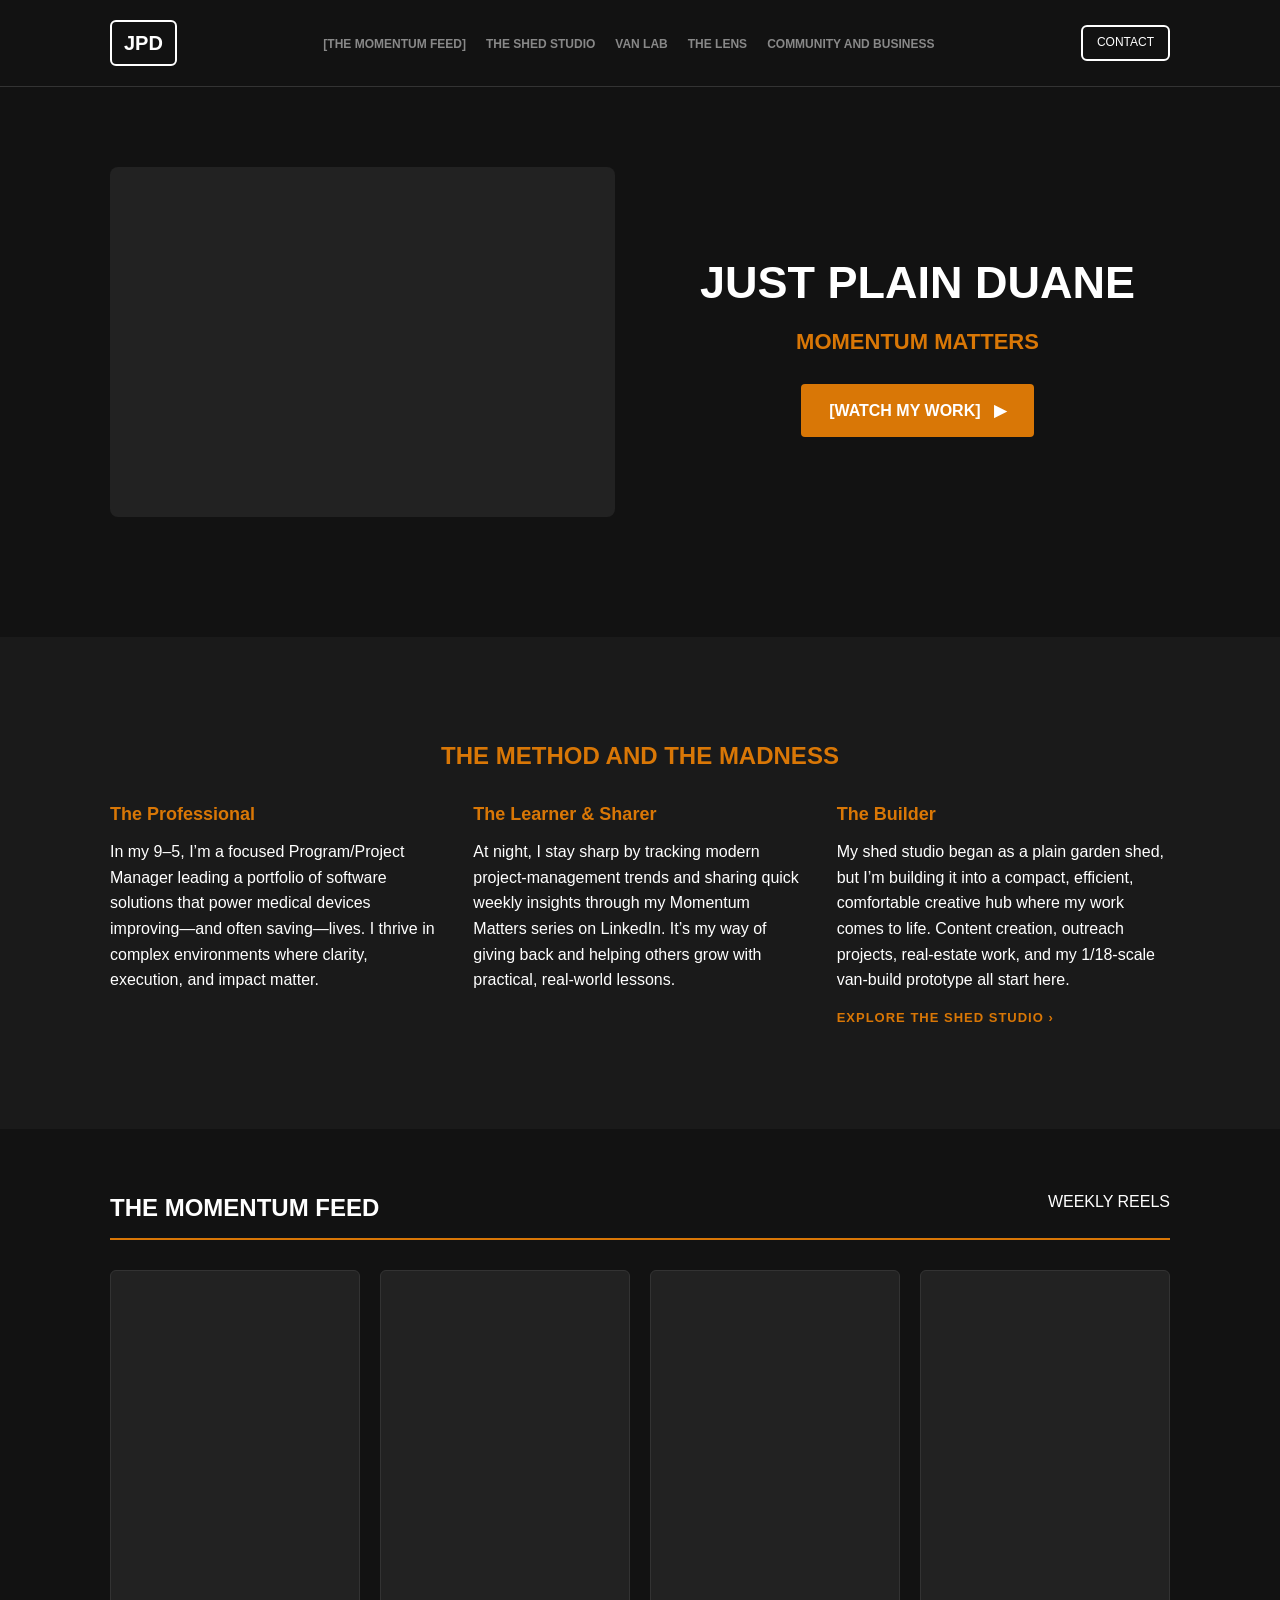
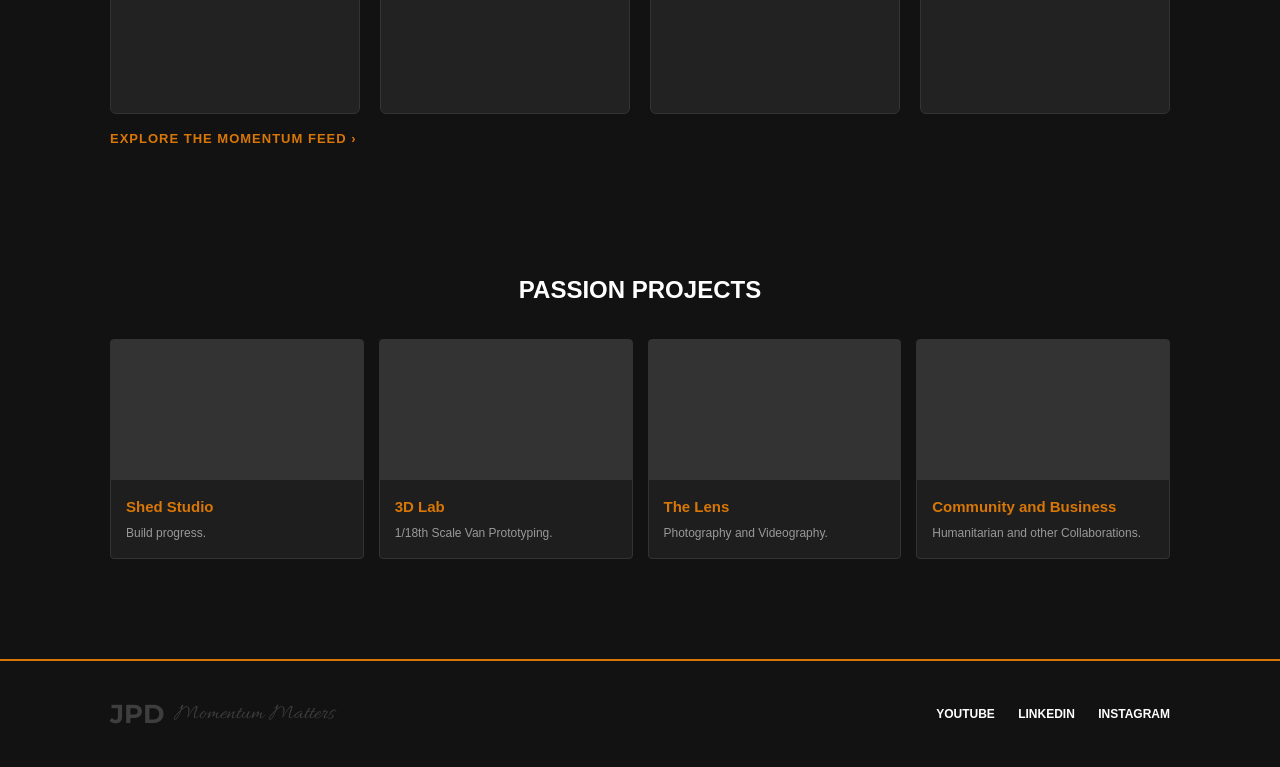
==== commit 72060d5b: "Homepage: orange explore link, momentum feed title as link, add explore momentum feed CTA Co-authore" ====
--- a/index.html
+++ b/index.html
@@ -115,7 +115,7 @@
 <section class="feed">
     <div class="container">
         <div class="feed-header">
-            <h2>THE MOMENTUM FEED</h2>
+            <h2><a href="momentum-feed.html" class="feed-title-link">THE MOMENTUM FEED</a></h2>
             <span>WEEKLY REELS</span>
         </div>
         <div class="reel-row">
@@ -124,6 +124,7 @@
             <div class="reel-box"></div>
             <div class="reel-box reel-hide-mobile"></div> 
         </div>
+        <a href="momentum-feed.html" class="studio-link">EXPLORE THE MOMENTUM FEED &rsaquo;</a>
     </div>
 </section>
 
--- a/style.css
+++ b/style.css
@@ -78,7 +78,12 @@
     text-transform: uppercase;
 }
 
-.main-nav a.active {
+.main-nav a:visited {
+    color: #888;
+}
+
+.main-nav a.active,
+.main-nav a.active:visited {
     color: #d97706;
 }
 
@@ -112,6 +117,10 @@
     text-decoration: none;
     font-size: 14px;
     border-bottom: 1px solid #333;
+}
+
+.mobile-nav a:visited {
+    color: #fff;
 }
 
 /* HERO */
@@ -199,6 +208,20 @@
     margin-bottom: 30px;
 }
 
+.feed-title-link {
+    color: inherit;
+    text-decoration: none;
+}
+
+.feed-title-link:visited {
+    color: inherit;
+}
+
+.feed-title-link:hover {
+    color: #d97706;
+    text-decoration: none;
+}
+
 /* REELS — DESKTOP */
 .reel-row {
     display: grid !important;
@@ -296,6 +319,15 @@
     font-weight: bold;
 }
 
+.socials a:visited {
+    color: #fff;
+}
+
+.socials a:hover {
+    color: #fff;
+    text-decoration: none;
+}
+
 /* MOBILE — ALL OVERRIDES */
 @media (max-width: 768px) {
 
@@ -575,7 +607,12 @@
     letter-spacing: 1px;
 }
 
+.studio-link:visited {
+    color: #d97706;
+}
+
 .studio-link:hover {
+    color: #d97706;
     text-decoration: underline;
 }
 
@@ -585,6 +622,10 @@
     display: block;
     color: inherit;
     transition: border-color 0.2s;
+}
+
+a.pillar:visited {
+    color: inherit;
 }
 
 a.pillar:hover {
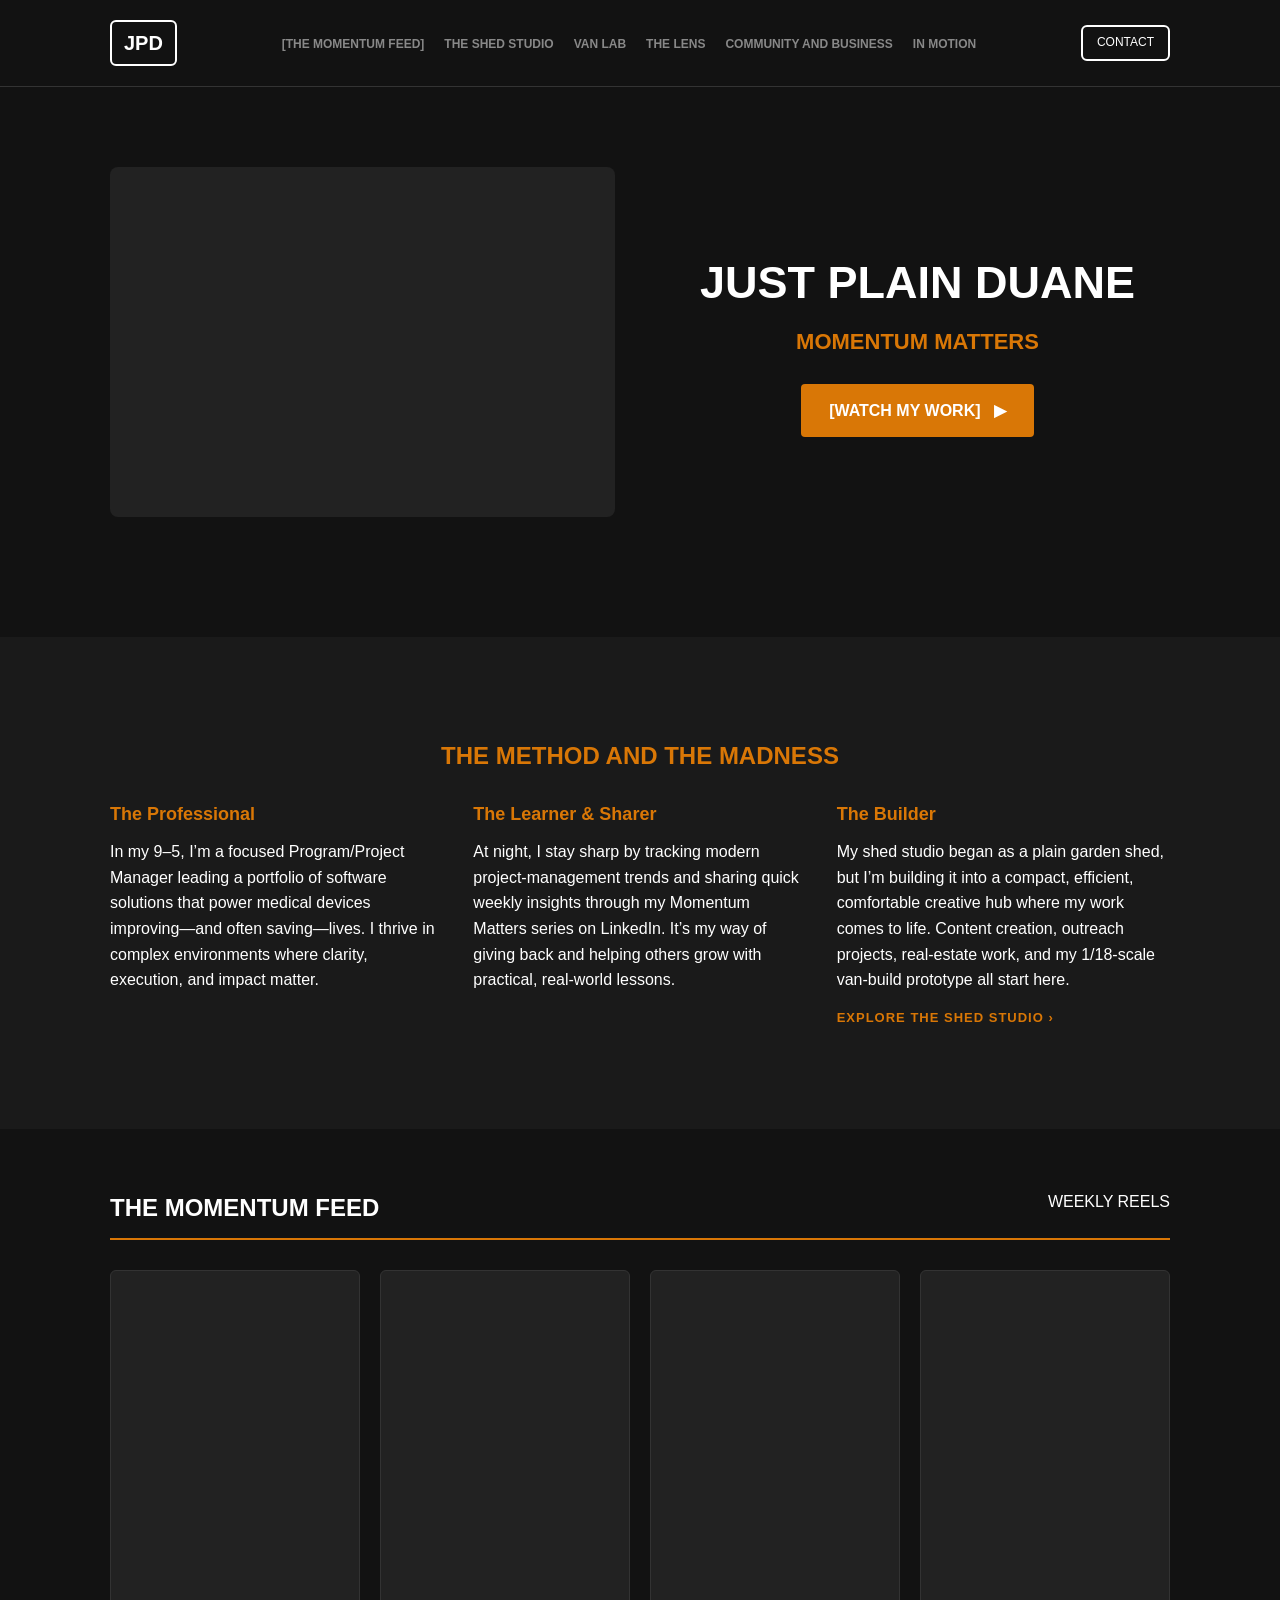
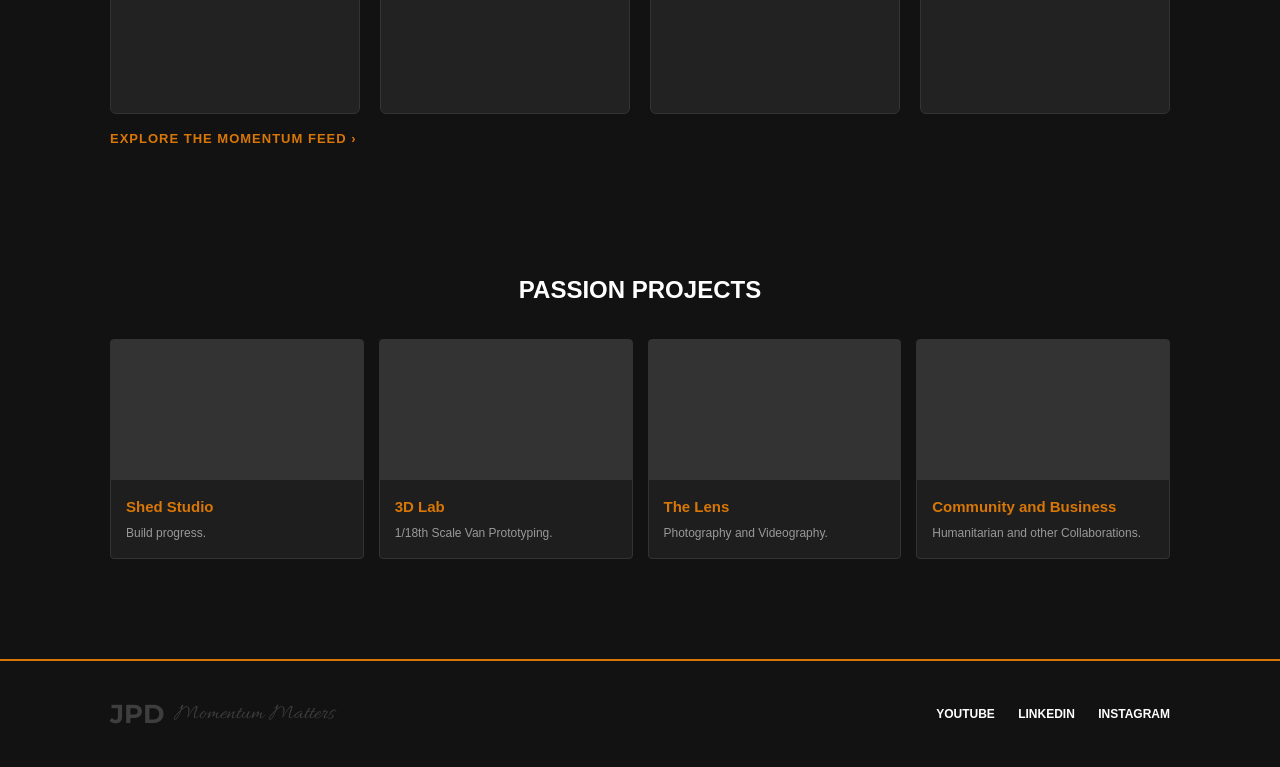
==== commit bbee0204: "Fix feed heading link color, link WATCH MY WORK to new IN MOTION page, add IN MOTION nav + scaffold " ====
--- a/index.html
+++ b/index.html
@@ -25,6 +25,7 @@
                 <li><a href="van-lab.html">VAN LAB</a></li>
                 <li><a href="the-lens.html">THE LENS</a></li>
                 <li><a href="community-business.html">COMMUNITY AND BUSINESS</a></li>
+                <li><a href="in-motion.html">IN MOTION</a></li>
             </ul>
         </nav>
 
@@ -41,6 +42,7 @@
         <a href="van-lab.html">VAN LAB</a>
         <a href="the-lens.html">THE LENS</a>
         <a href="community-business.html">COMMUNITY AND BUSINESS</a>
+        <a href="in-motion.html">IN MOTION</a>
         <a href="#">CONTACT</a>
     </div>
 </header>
@@ -54,7 +56,7 @@
             <div class="hero-text-wrap">
                 <h1 class="hero-title">JUST PLAIN DUANE</h1>
                 <p class="hero-subtitle">MOMENTUM MATTERS</p>
-                <a href="#" class="btn-primary">[WATCH MY WORK] &nbsp; &#9654;</a>
+                <a href="in-motion.html" class="btn-primary">[WATCH MY WORK] &nbsp; &#9654;</a>
             </div>
         </div>
 
--- a/style.css
+++ b/style.css
@@ -209,12 +209,14 @@
 }
 
 .feed-title-link {
-    color: inherit;
+    color: #fff;
     text-decoration: none;
 }
 
+.feed-title-link:link,
 .feed-title-link:visited {
-    color: inherit;
+    color: #fff;
+    text-decoration: none;
 }
 
 .feed-title-link:hover {
@@ -1042,6 +1044,93 @@
     line-height: 1.6;
 }
 
+/* ===== IN MOTION PAGE ===== */
+
+.motion-hero {
+    padding: 80px 0 120px 0;
+}
+
+.motion-hero-container {
+    display: flex;
+    align-items: center;
+    gap: 50px;
+}
+
+.motion-hero-image {
+    flex: 1;
+    background: #222;
+    height: 400px;
+    border-radius: 8px;
+}
+
+.motion-hero-content {
+    flex: 1;
+    display: flex;
+    align-items: center;
+}
+
+.motion-hero-title {
+    font-size: 42px;
+    line-height: 1.1;
+    margin-bottom: 10px;
+}
+
+.motion-hero-subtitle {
+    color: #d97706;
+    font-size: 18px;
+    font-weight: bold;
+    margin-bottom: 20px;
+}
+
+.motion-hero-desc {
+    color: #ccc;
+    font-size: 15px;
+    line-height: 1.7;
+}
+
+.motion-videos {
+    padding: 80px 0;
+    background: #1a1a1a;
+}
+
+.motion-video-grid {
+    display: grid;
+    grid-template-columns: repeat(3, 1fr);
+    gap: 30px;
+}
+
+.motion-video-item {
+    background: #222;
+    border: 1px solid #333;
+    border-radius: 6px;
+    overflow: hidden;
+}
+
+.motion-video-thumb {
+    background: #2a2a2a;
+    aspect-ratio: 16 / 9;
+}
+
+.motion-video-info {
+    padding: 20px;
+}
+
+.motion-video-info h4 {
+    color: #d97706;
+    font-size: 16px;
+    margin-bottom: 8px;
+}
+
+.motion-video-info p {
+    color: #999;
+    font-size: 13px;
+    line-height: 1.6;
+}
+
+.motion-reels {
+    padding: 80px 0;
+}
+
 /* ===== MOBILE OVERRIDES FOR NEW PAGES ===== */
 @media (max-width: 768px) {
 
@@ -1100,4 +1189,18 @@
     .comm-project-grid {
         grid-template-columns: 1fr;
     }
+
+    /* In Motion */
+    .motion-hero-container {
+        flex-direction: column;
+        text-align: center;
+    }
+
+    .motion-hero-title {
+        font-size: 30px;
+    }
+
+    .motion-video-grid {
+        grid-template-columns: 1fr;
+    }
 }
